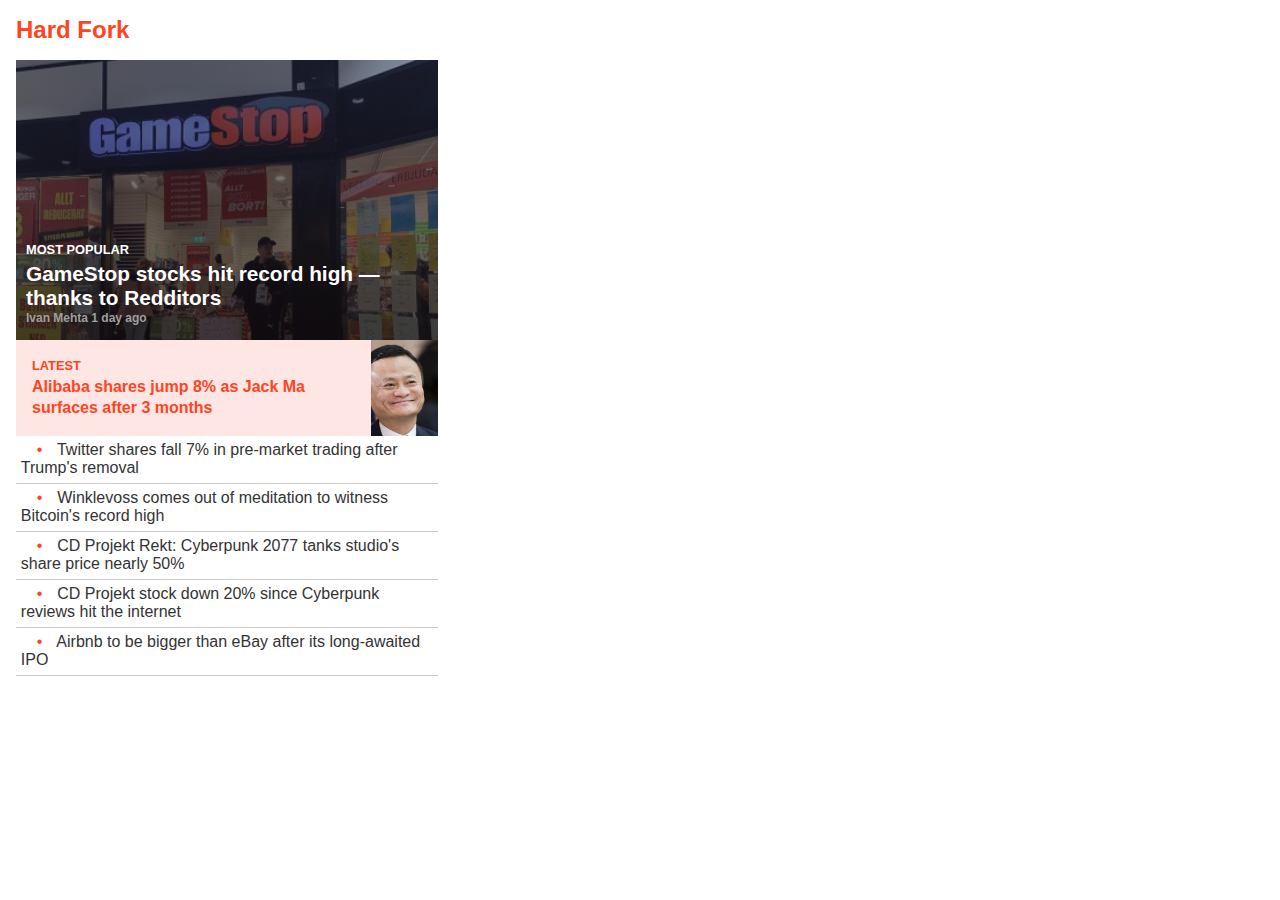
==== fork.html @ f8936afd "added categories" ====
<!DOCTYPE html>
<html lang="en">
  <head>
    <meta charset="UTF-8" />
    <meta http-equiv="X-UA-Compatible" content="IE=edge" />
    <meta name="viewport" content="width=device-width, initial-scale=1.0" />
    <link rel="stylesheet" href="style.css" />
    <title>Document</title>
  </head>
  <body>
    <section class="categories">
      <div class="cat-card">
        <div class="fundig-header">
          <h2>Hard Fork<i class="fas fa-chevron-right fa-sm"></i></h2>
        </div>
        <div class="cat-card-body">
          <div class="cat-card-top">
            <p>MOST POPULAR</p>
            <h3>
              <a href="#"
                >GameStop stocks hit record high — thanks to Redditors</a
              >
            </h3>
            <p><a href="#">Ivan Mehta 1 day ago</a></p>
          </div>
          <div class="cat-card-mid">
            <div>
              <p>LATEST</p>
              <a href="#"
                >Alibaba shares jump 8% as Jack Ma surfaces after 3 months</a
              >
            </div>
            <div class="cat-card-img">
              <img src="./img/alibaba.jpg" alt="" />
            </div>
          </div>
          <div class="cat-card-bottom">
            <div class="links">
              <ul>
                <li>
                  <a href="#"
                    >Twitter shares fall 7% in pre-market trading after Trump's
                    removal</a
                  >
                </li>
                <li>
                  <a href="#"
                    >Winklevoss comes out of meditation to witness Bitcoin's
                    record high</a
                  >
                </li>
                <li>
                  <a href="#"
                    >CD Projekt Rekt: Cyberpunk 2077 tanks studio's share price
                    nearly 50%
                  </a>
                </li>
                <li>
                  <a href="#">
                    CD Projekt stock down 20% since Cyberpunk reviews hit the
                    internet
                  </a>
                </li>
                <li>
                  <a href="#">
                    Airbnb to be bigger than eBay after its long-awaited IPO</a
                  >
                </li>
              </ul>
            </div>
          </div>
        </div>
      </div>
    </section>
  </body>
</html>
---- style.css ----
* {
  padding: 0;
  margin: 0;
  list-style: none;
  text-decoration: none;
  box-sizing: border-box;
}

html,
body {
  height: 100%;
  font-family: "Helvetica", Arial, sans-serif;
  display: flex;
  flex-direction: column;
  justify-content: space-between;
}

img {
  width: 100%;
}

.container {
  margin: 0 auto;
  max-width: 1192px;
  padding: 0 20px;
  margin-top: 110px;
}

header {
  display: flex;
  flex-direction: column;
  position: fixed;
  top: 0;
  width: 100%;
  background-color: #fff;
  z-index: 10;
}

footer ul li a {
  color: #9f9f9f;
}

.banner a,
p {
  color: #aaa;
  font-size: 0.8rem;
  font-weight: 700;
}

.top-nav {
  display: flex;
  justify-content: space-between;
  background: #131313;
  max-height: 2rem;
}

footer ul {
  display: flex;
  justify-content: center;
}

.fundig-header ul {
  margin-left: auto;
  display: flex;
  font: 300 1rem/1rem "Helvetica", sans-serif;
}

.top-nav ul {
  display: flex;
}

.footer-links-social li {
  border: 1px solid #333;
  background-color: #333;
  height: 2.5rem;
  width: 2.5rem;
  border-radius: 2.5rem;
  display: flex;
  justify-content: center;
  align-items: center;
  margin: 0 0.5rem;
}

.footer-links-social li a {
  color: #fff;
}

.footer-links-menu li {
  margin: 0 0.375rem;
  font-size: 0.8125rem;
  font-weight: 500;
}

.top-nav ul li {
  font-size: 0.8rem;
  line-height: 2rem;
  margin-left: 1.3rem;
  padding: 0;
}

.top-nav ul li a {
  color: #ffffffa2;
}

.middle-nav ul li a {
  color: #aaa;
}

.fundig-header ul li a {
  color: #f42;
}

.footer-links-menu li a:hover {
  color: #fff;
}

.top-nav ul li a:hover {
  color: #fff;
}

.middle-nav ul {
  display: flex;
}

.top-nav ul:last-child {
  margin-right: 1.3rem;
}

.middle-nav {
  display: flex;
  justify-content: space-between;
  background: #fff;
  min-height: 2.625rem;
  font: 400 0.8rem/0.8rem "Assistant", sans-serif;
  align-items: center;
  padding-left: 0.8rem;
}

.middle-nav ul li {
  font-size: 0.9rem;
  line-height: 1.3125rem;
  padding-left: 0.5rem;
}

.middle-nav form input[type="text"] {
  display: none;
}

.search {
  display: flex;
}

.brand {
  display: none;
  background-color: #111;
  flex: 0 1 auto;
  padding: 0.75rem;
  height: 2.625rem;
}

.brand img {
  width: 100%;
  max-width: 4.125rem;
}

.bar-btn {
  outline: none;
  display: none;
  height: 2.625rem;
  width: 2.625rem;
  padding: 0.9rem 0.8rem 0.8rem 0.8rem;
  color: #aaa;
  cursor: pointer;
}

.bar-btn:active {
  color: #535353;
}

.fa-search {
  color: #aaa;
  transform: scale(-1, 1);
  cursor: pointer;
}

.fa-search:hover {
  color: #535353;
}

.search-btn {
  height: 2.625rem;
  width: 2.625rem;
  border-left: 1px solid #aaa;
  display: flex;
  justify-content: center;
  align-items: center;
}

.bottom-nav {
  background: #fd3;
  min-height: 1.5rem;
  font-size: 0.75rem;
  padding-left: 1.2rem;
  display: flex;
  align-items: center;
}

footer {
  background-color: #131313;
  width: 100%;
  color: #9f9f9f;
  display: flex;
  flex-direction: column;
}

.footer-links-social {
  margin: 0 0 1.75rem 0;
}

.footer-links {
  padding: 2.652rem 0 1.75rem 0;
}

.footer-links-social li:hover {
  border: 1px solid #333;
  background-color: #131313;
}

.footer-legal {
  background-color: #000;
  text-align: center;
  padding: 2.4375rem;
  font-size: 0.875rem;
}

/* Latest funding */

.fundig-header {
  display: flex;
  flex-wrap: wrap;
  align-items: center;
  color: #f42;
  padding: 1rem 0;
}

.fundig-header div {
  font: 700 1.75rem/1.75rem "Assistant", sans-serif;
}

.fundig-header div i {
  margin-left: 0.4rem;
}

.fundig-header ul li a:hover {
  color: #111;
}

.fundig-header ul li:not(:last-child)::after {
  content: "|";
  padding: 0.5rem;
}

.columns {
  display: flex;
  flex-wrap: wrap;
}

.card {
  background-color: #f420110d;
  margin: 1rem auto;
  max-width: 24%;
}

.card-top {
  position: relative;
}

.card-logo img {
  top: 12px;
  left: 12px;
  width: 3.5rem;
  height: 3.5rem;
  position: absolute;
}

.card .card-middle div {
  padding-top: 0.3rem;
  padding-bottom: 0.3rem;
}

.card .card-top div:first-child {
  background-color: #f42;
  font-size: 0.8rem;
  padding: 0 0 0.4rem 5rem;
  color: #fff;
  width: 100%;
}

.banner p {
  float: right;
}

.text-big p {
  position: absolute;
  right: 10px;
}

.card .card-top div:last-child {
  background-color: #f420111d;
  font-size: 0.8rem;
  padding: 0.6rem 0 0.6rem 5rem;
  color: #111;
  width: 100%;
}

.card .card-bottom p {
  padding: 0.625rem;
  font-size: 0.8125rem;
  line-height: 1.1rem;
  font-weight: 200;
}

.card .card-top div:last-child p {
  font-size: 0.8rem;
  color: rgba(17, 17, 17, 0.55);
  width: 100%;
}

.card .card-middle {
  padding: 0.625rem;
  font-size: 0.8125rem;
  font-weight: 200;
  border-bottom: 0.1rem solid #f420111d;
}

.card .card-middle i {
  margin-right: 0.3rem;
}

.higlights {
  display: grid;
  grid-gap: 0.8rem;
  grid-template-areas: "banner-main banner-main banner-1" " banner-main banner-main banner-2";
  color: #fff;
}

.banner-main {
  grid-area: banner-main;
  height: 400px;
  background: linear-gradient(
      to bottom,
      rgba(40, 44, 71, 0.52),
      rgba(20, 14, 19, 0.73)
    ),
    url(https://inventionland.com/wp-content/uploads/2019/04/Inventionland-iPhone-with-apps.jpg)
      no-repeat;
  background-size: cover;
  background-position: center;
  display: block;
}

.banner {
  display: flex;
  padding: 1rem;
  align-items: flex-end;
  justify-content: center;
}

.text {
  position: relative;
  display: flex;
  flex-direction: column;
}

.text-big {
  position: relative;
  height: 100%;
  justify-content: space-between;
  display: flex;
  flex-direction: column;
}

.banner h1 {
  font-size: 1.5rem;
  font-weight: 900;
  line-height: 2rem;
  padding-bottom: 1rem;
}

.banner-main h1 {
  font-size: 3rem;
  line-height: 3.5rem;
}

.banner-1 {
  grid-area: banner-1;
  background: linear-gradient(
      to bottom,
      rgba(40, 44, 71, 0.52),
      rgba(20, 14, 19, 0.73)
    ),
    url(https://home.sophos.com/en-us/medialibrary/Microsites/Home/SecurityCenter/ai-article-pic10.jpg)
      no-repeat;
  background-size: cover;
  background-position: center;
}

.banner-2 {
  grid-area: banner-2;
  background: linear-gradient(
      to bottom,
      rgba(40, 44, 71, 0.52),
      rgba(20, 14, 19, 0.73)
    ),
    url(https://cnet2.cbsistatic.com/img/IBsOTtgG8yow7n7ZK8Wppcxm84s=/1200x675/2020/02/11/6796988a-9879-4734-bca6-448b788f8de7/apple-app-store-icon.jpg)
      no-repeat;
  background-size: cover;
  background-position: center;
}

.cat-card a {
  color: inherit;
}

.cat-card {
  width: 33%;
  margin-left: 1rem;
}

.cat-card-top {
  background: linear-gradient(
      to bottom,
      rgba(40, 44, 71, 0.52),
      rgba(20, 14, 19, 0.73)
    ),
    url("./img/game.jpg");
  background-position: center;
  background-repeat: no-repeat;
  background-size: cover;
  max-height: 280px;
  height: 280px;
  padding: 10px;
  color: #fff;
  display: flex;
  flex-direction: column;
  justify-content: flex-end;
}

.cat-card-top p {
  font-size: 0.8rem;
}

.cat-card-top a {
  font-size: 0.75rem;
}

.cat-card-top h3 a {
  font-size: 1.3rem;
}

.cat-card-top p {
  color: #fff;
  padding-bottom: 0.3rem;
}

.cat-card-top p a {
  color: #9f9f9f;
}

.cat-card-mid {
  display: flex;
  height: 96px;
  background: #f420111d;
  line-height: 1.3rem;
}

.cat-card-mid div:first-child {
  padding: 1em;
}

.cat-card-mid a {
  font-weight: 700;
  font-size: 1rem;
}

.cat-card-mid a,
p {
  color: #ff4422;
}

.cat-card-img {
  width: 96px;
  height: 96px;
  flex: 1 1 auto;
}

.cat-card-img img {
  height: 100%;
  width: 100%;
  object-fit: cover;
}

.cat-card-bottom ul li::before {
  content: "\2022";
  color: #ff4422;
  display: inline-block;
  width: 1em;
  margin-left: 1em;
}

.cat-card-bottom ul li {
  border-bottom: 1px solid rgba(134, 134, 134, 0.438);
  height: 3rem;
  font-size: 1rem;
  padding: 0.3rem;
  color: #333;
}

@media screen and (max-width: 1192px) {
  .banner h1 {
    font-size: 1rem;
    line-height: 1.2rem;
  }

  .banner-main h1 {
    font-size: 1.8rem;
    line-height: 2rem;
  }

  .banner a,
  p {
    font-size: 0.7rem;
  }

  .banner-main {
    height: 300px;
  }

  .banner-1 {
    height: 143px;
  }

  .banner-2 {
    height: 144px;
  }

  .columns {
    display: flex;
  }

  .card {
    max-width: 30%;
  }

  .card:last-child {
    display: none;
  }
}

@media screen and (max-width: 980px) {
  .top-nav {
    display: none;
  }

  .middle-nav ul {
    display: none;
  }

  .bar-btn {
    display: inline-block;
  }

  .middle-nav {
    padding-left: 0;
  }

  .brand {
    display: inline-block;
  }

  .bottom-nav {
    height: 42px;
  }

  .search-btn {
    border-right: 1px solid #aaa;
  }

  .footer-links-social li {
    margin: 0 0.2rem;
  }

  .footer-links-menu li {
    margin: 0 0.375rem;
    font-size: 0.7rem;
    font-weight: 500;
  }

  .banner {
    height: 150px;
  }

  .banner h1 {
    font-size: 1.5rem;
    line-height: 1.8rem;
  }

  .higlights {
    grid-template-areas: "banner-main" "banner-1" "banner-2";
  }

  .columns {
    display: flex;
    flex-wrap: wrap;
  }

  .card {
    min-width: 100%;
  }

  .card:last-child {
    display: block;
  }

  .text-big {
    display: flex;
    flex-direction: column;
    justify-content: flex-end;
  }

  .text-big p {
    position: absolute;
    bottom: -5px;
    left: 0;
  }

  .big-screen-logo {
    display: none;
  }
}

@media screen and (max-width: 740px) {
  .fundig-header ul {
    display: flex;
    margin: 0;
    font: 300 0.8rem/1rem "Helvetica", sans-serif;
  }

  .fundig-header div {
    font: 700 1.3rem/1rem "Helvetica", sans-serif;
    margin: 1rem 0 1rem 0;
  }
}
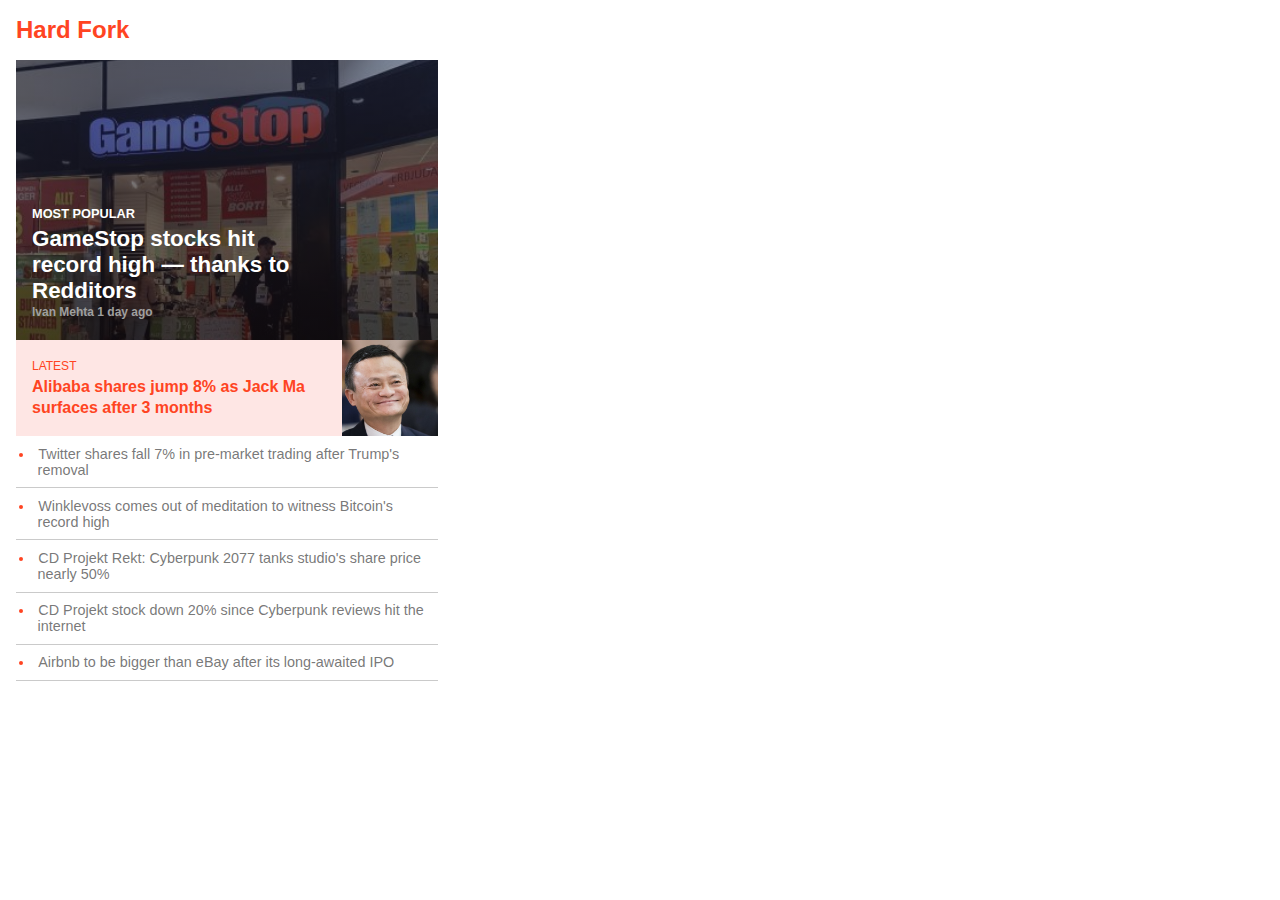
==== commit a471f8e7: "list link setting up red color on disk" ====
--- a/fork.html
+++ b/fork.html
@@ -1,76 +1,67 @@
 <!DOCTYPE html>
 <html lang="en">
-  <head>
-    <meta charset="UTF-8" />
-    <meta http-equiv="X-UA-Compatible" content="IE=edge" />
-    <meta name="viewport" content="width=device-width, initial-scale=1.0" />
-    <link rel="stylesheet" href="style.css" />
-    <title>Document</title>
-  </head>
-  <body>
-    <section class="categories">
-      <div class="cat-card">
-        <div class="fundig-header">
-          <h2>Hard Fork<i class="fas fa-chevron-right fa-sm"></i></h2>
+
+<head>
+  <meta charset="UTF-8" />
+  <meta http-equiv="X-UA-Compatible" content="IE=edge" />
+  <meta name="viewport" content="width=device-width, initial-scale=1.0" />
+  <link rel="stylesheet" href="style.css" />
+  <title>Document</title>
+</head>
+
+<body>
+  <section class="categories">
+    <div class="cat-card">
+      <div class="fundig-header">
+        <h2>Hard Fork<i class="fas fa-chevron-right fa-sm"></i></h2>
+      </div>
+      <div class="cat-card-top">
+        <p>MOST POPULAR</p>
+        <h3>
+          <a href="#">GameStop stocks hit record high — thanks to Redditors</a>
+        </h3>
+        <p><a href="#">Ivan Mehta 1 day ago</a></p>
+      </div>
+      <div class="cat-card-mid">
+        <div>
+          <p>LATEST</p>
+          <a href="#">Alibaba shares jump 8% as Jack Ma surfaces after 3 months</a>
         </div>
-        <div class="cat-card-body">
-          <div class="cat-card-top">
-            <p>MOST POPULAR</p>
-            <h3>
-              <a href="#"
-                >GameStop stocks hit record high — thanks to Redditors</a
-              >
-            </h3>
-            <p><a href="#">Ivan Mehta 1 day ago</a></p>
-          </div>
-          <div class="cat-card-mid">
-            <div>
-              <p>LATEST</p>
-              <a href="#"
-                >Alibaba shares jump 8% as Jack Ma surfaces after 3 months</a
-              >
-            </div>
-            <div class="cat-card-img">
-              <img src="./img/alibaba.jpg" alt="" />
-            </div>
-          </div>
-          <div class="cat-card-bottom">
-            <div class="links">
-              <ul>
-                <li>
-                  <a href="#"
-                    >Twitter shares fall 7% in pre-market trading after Trump's
-                    removal</a
-                  >
-                </li>
-                <li>
-                  <a href="#"
-                    >Winklevoss comes out of meditation to witness Bitcoin's
-                    record high</a
-                  >
-                </li>
-                <li>
-                  <a href="#"
-                    >CD Projekt Rekt: Cyberpunk 2077 tanks studio's share price
-                    nearly 50%
-                  </a>
-                </li>
-                <li>
-                  <a href="#">
-                    CD Projekt stock down 20% since Cyberpunk reviews hit the
-                    internet
-                  </a>
-                </li>
-                <li>
-                  <a href="#">
-                    Airbnb to be bigger than eBay after its long-awaited IPO</a
-                  >
-                </li>
-              </ul>
-            </div>
-          </div>
+        <div class="cat-card-img">
+          <img src="./img/alibaba.jpg" alt="" />
         </div>
       </div>
-    </section>
-  </body>
-</html>
+      <div class="cat-card-bottom">
+        <div class="links">
+          <ul>
+            <li>
+              <a href="#">Twitter shares fall 7% in pre-market trading after Trump's
+                removal</a>
+            </li>
+            <li>
+              <a href="#">Winklevoss comes out of meditation to witness Bitcoin's
+                record high</a>
+            </li>
+            <li>
+              <a href="#">CD Projekt Rekt: Cyberpunk 2077 tanks studio's share price
+                nearly 50%
+              </a>
+            </li>
+            <li>
+              <a href="#">
+                CD Projekt stock down 20% since Cyberpunk reviews hit the
+                internet
+              </a>
+            </li>
+            <li>
+              <a href="#">
+                Airbnb to be bigger than eBay after its long-awaited IPO</a>
+            </li>
+          </ul>
+        </div>
+      </div>
+    </div>
+  </section>
+</body>
+
+</html>--- a/style.css
+++ b/style.css
@@ -439,7 +439,7 @@
   background-size: cover;
   max-height: 280px;
   height: 280px;
-  padding: 10px;
+  padding: 1em;
   color: #fff;
   display: flex;
   flex-direction: column;
@@ -455,7 +455,11 @@
 }
 
 .cat-card-top h3 a {
-  font-size: 1.3rem;
+  font-size: 1.4rem;
+}
+
+.cat-card-top h3 {
+  padding-right: 5em;
 }
 
 .cat-card-top p {
@@ -469,13 +473,18 @@
 
 .cat-card-mid {
   display: flex;
-  height: 96px;
   background: #f420111d;
   line-height: 1.3rem;
 }
 
 .cat-card-mid div:first-child {
   padding: 1em;
+  flex: 1 1 auto;
+}
+
+.cat-card-mid div:first-child p {
+  font-size: .75rem;
+  font-weight: 400;
 }
 
 .cat-card-mid a {
@@ -497,24 +506,25 @@
 .cat-card-img img {
   height: 100%;
   width: 100%;
+  min-width: 96px;
   object-fit: cover;
 }
 
-.cat-card-bottom ul li::before {
-  content: "\2022";
+
+.cat-card-bottom li::marker {
   color: #ff4422;
-  display: inline-block;
-  width: 1em;
-  margin-left: 1em;
-}
-
+}
 .cat-card-bottom ul li {
   border-bottom: 1px solid rgba(134, 134, 134, 0.438);
-  height: 3rem;
-  font-size: 1rem;
-  padding: 0.3rem;
-  color: #333;
-}
+  font-size: 0.9rem;
+  color: #333333aa;
+  padding: 0.6rem 0.2rem;
+  list-style-type: disc;
+  list-style-position: inside;
+  text-indent: -1.3em;
+  padding-left: 1.5em;
+}
+
 
 @media screen and (max-width: 1192px) {
   .banner h1 {
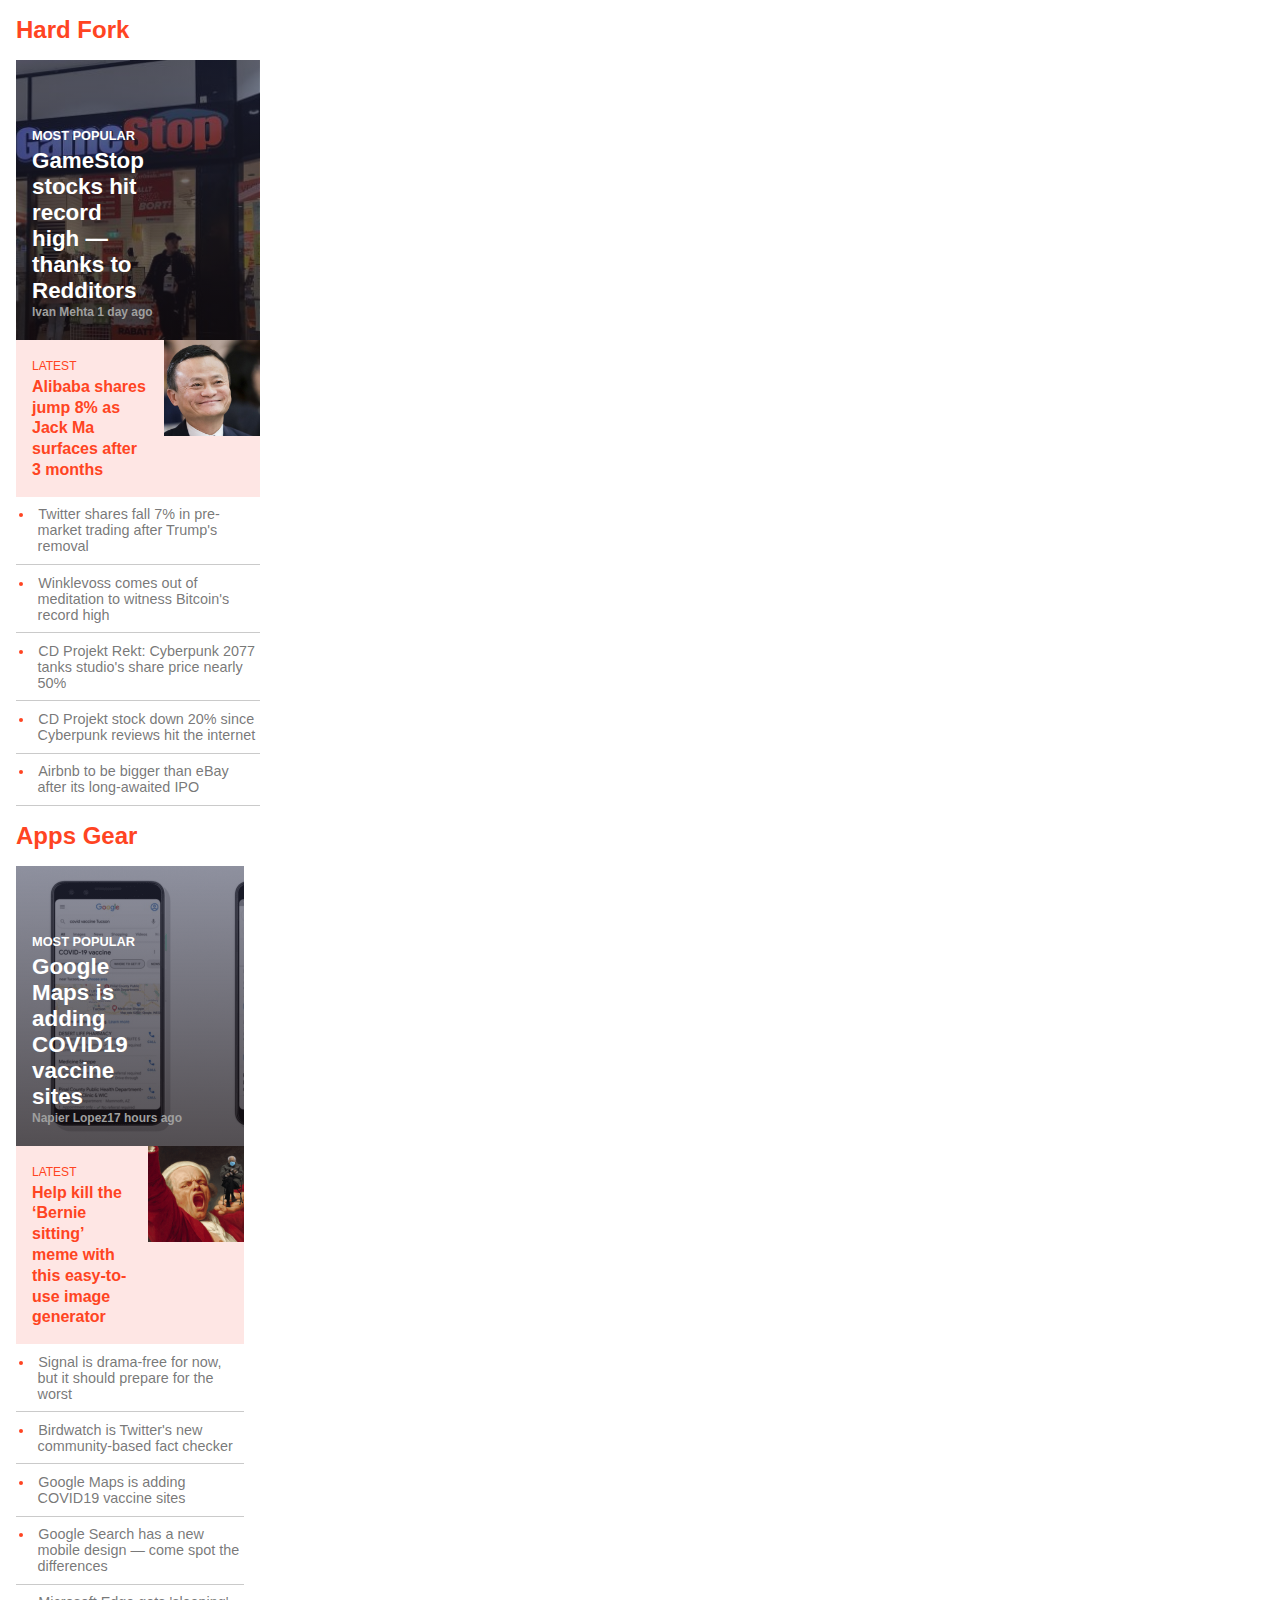
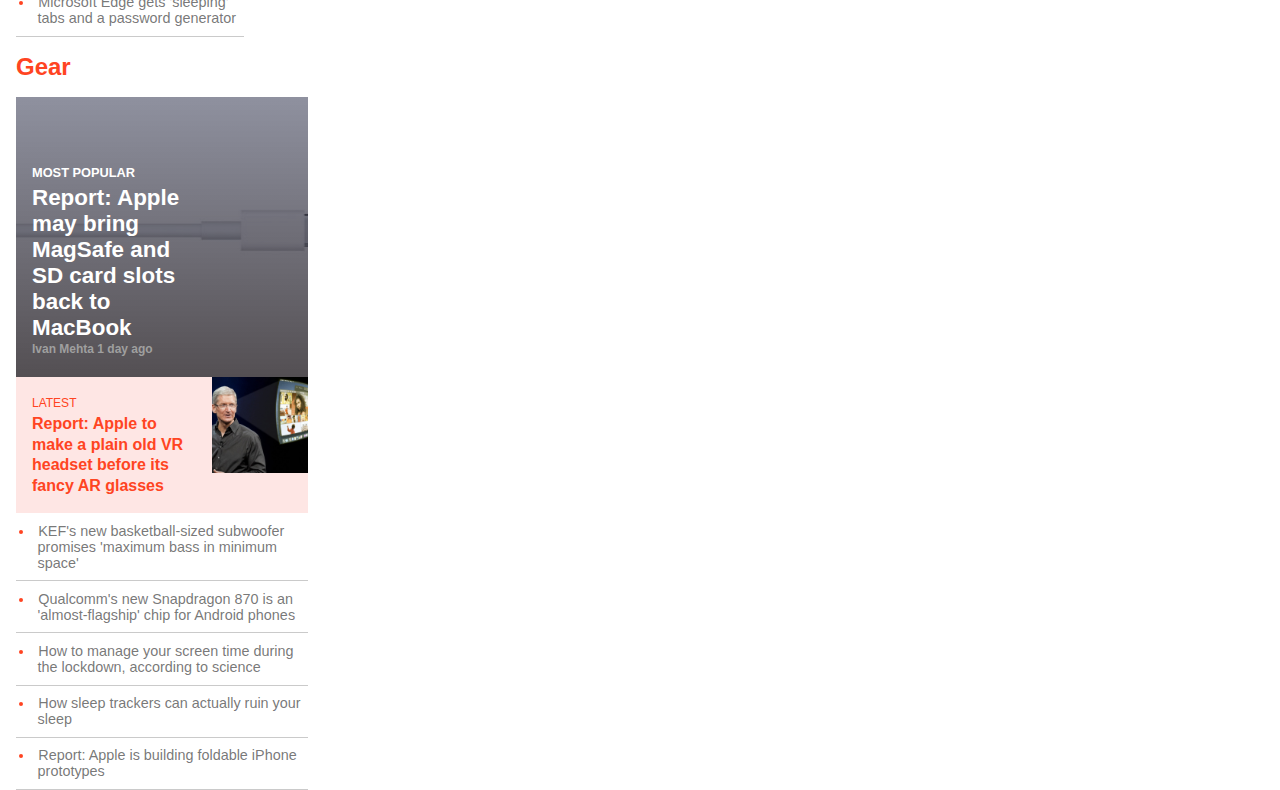
==== commit 564635f8: "added more cards" ====
--- a/fork.html
+++ b/fork.html
@@ -1,67 +1,201 @@
 <!DOCTYPE html>
 <html lang="en">
+  <head>
+    <meta charset="UTF-8" />
+    <meta http-equiv="X-UA-Compatible" content="IE=edge" />
+    <meta name="viewport" content="width=device-width, initial-scale=1.0" />
+    <link rel="stylesheet" href="style.css" />
+    <title>Document</title>
+  </head>
 
-<head>
-  <meta charset="UTF-8" />
-  <meta http-equiv="X-UA-Compatible" content="IE=edge" />
-  <meta name="viewport" content="width=device-width, initial-scale=1.0" />
-  <link rel="stylesheet" href="style.css" />
-  <title>Document</title>
-</head>
-
-<body>
-  <section class="categories">
-    <div class="cat-card">
-      <div class="fundig-header">
-        <h2>Hard Fork<i class="fas fa-chevron-right fa-sm"></i></h2>
-      </div>
-      <div class="cat-card-top">
-        <p>MOST POPULAR</p>
-        <h3>
-          <a href="#">GameStop stocks hit record high — thanks to Redditors</a>
-        </h3>
-        <p><a href="#">Ivan Mehta 1 day ago</a></p>
-      </div>
-      <div class="cat-card-mid">
-        <div>
-          <p>LATEST</p>
-          <a href="#">Alibaba shares jump 8% as Jack Ma surfaces after 3 months</a>
+  <body>
+    <div class="columns">
+      <section class="categories">
+        <div class="cat-card">
+          <div class="fundig-header">
+            <h2>Hard Fork<i class="fas fa-chevron-right fa-sm"></i></h2>
+          </div>
+          <div class="cat-card-top">
+            <p>MOST POPULAR</p>
+            <h3>
+              <a href="#"
+                >GameStop stocks hit record high — thanks to Redditors</a
+              >
+            </h3>
+            <p><a href="#">Ivan Mehta 1 day ago</a></p>
+          </div>
+          <div class="cat-card-mid">
+            <div>
+              <p>LATEST</p>
+              <a href="#"
+                >Alibaba shares jump 8% as Jack Ma surfaces after 3 months</a
+              >
+            </div>
+            <div class="cat-card-img">
+              <img src="./img/alibaba.jpg" alt="" />
+            </div>
+          </div>
+          <div class="cat-card-bottom">
+            <div class="links">
+              <ul>
+                <li>
+                  <a href="#"
+                    >Twitter shares fall 7% in pre-market trading after Trump's
+                    removal</a
+                  >
+                </li>
+                <li>
+                  <a href="#"
+                    >Winklevoss comes out of meditation to witness Bitcoin's
+                    record high</a
+                  >
+                </li>
+                <li>
+                  <a href="#"
+                    >CD Projekt Rekt: Cyberpunk 2077 tanks studio's share price
+                    nearly 50%
+                  </a>
+                </li>
+                <li>
+                  <a href="#">
+                    CD Projekt stock down 20% since Cyberpunk reviews hit the
+                    internet
+                  </a>
+                </li>
+                <li>
+                  <a href="#">
+                    Airbnb to be bigger than eBay after its long-awaited IPO</a
+                  >
+                </li>
+              </ul>
+            </div>
+          </div>
         </div>
-        <div class="cat-card-img">
-          <img src="./img/alibaba.jpg" alt="" />
+      </section>
+      <section class="categories">
+        <div class="cat-card">
+          <div class="fundig-header">
+            <h2>Apps Gear<i class="fas fa-chevron-right fa-sm"></i></h2>
+          </div>
+          <div class="cat-card-top google-bg-img">
+            <p>MOST POPULAR</p>
+            <h3>
+              <a href="#">Google Maps is adding COVID19 vaccine sites</a>
+            </h3>
+            <p><a href="#"> Napier Lopez17 hours ago</a></p>
+          </div>
+          <div class="cat-card-mid">
+            <div>
+              <p>LATEST</p>
+              <a href="#"
+                >Help kill the ‘Bernie sitting’ meme with this easy-to-use image
+                generator
+              </a>
+            </div>
+            <div class="cat-card-img">
+              <img
+                src="./img/header-image-bernie-sitting-meme-analysis-516x270.webp"
+                alt=""
+              />
+            </div>
+          </div>
+          <div class="cat-card-bottom">
+            <div class="links">
+              <ul>
+                <li>
+                  <a href="#"
+                    >Signal is drama-free for now, but it should prepare for the
+                    worst</a
+                  >
+                </li>
+                <li>
+                  <a href="#"
+                    >Birdwatch is Twitter's new community-based fact checker</a
+                  >
+                </li>
+                <li>
+                  <a href="#">Google Maps is adding COVID19 vaccine sites </a>
+                </li>
+                <li>
+                  <a href="#">
+                    Google Search has a new mobile design — come spot the
+                    differences
+                  </a>
+                </li>
+                <li>
+                  <a href="#">
+                    Microsoft Edge gets 'sleeping' tabs and a password
+                    generator</a
+                  >
+                </li>
+              </ul>
+            </div>
+          </div>
         </div>
-      </div>
-      <div class="cat-card-bottom">
-        <div class="links">
-          <ul>
-            <li>
-              <a href="#">Twitter shares fall 7% in pre-market trading after Trump's
-                removal</a>
-            </li>
-            <li>
-              <a href="#">Winklevoss comes out of meditation to witness Bitcoin's
-                record high</a>
-            </li>
-            <li>
-              <a href="#">CD Projekt Rekt: Cyberpunk 2077 tanks studio's share price
-                nearly 50%
-              </a>
-            </li>
-            <li>
-              <a href="#">
-                CD Projekt stock down 20% since Cyberpunk reviews hit the
-                internet
-              </a>
-            </li>
-            <li>
-              <a href="#">
-                Airbnb to be bigger than eBay after its long-awaited IPO</a>
-            </li>
-          </ul>
+      </section>
+      <section class="categories">
+        <div class="cat-card">
+          <div class="fundig-header">
+            <h2>Gear<i class="fas fa-chevron-right fa-sm"></i></h2>
+          </div>
+          <div class="cat-card-top apple-bg-img">
+            <p>MOST POPULAR</p>
+            <h3>
+              <a href="#"
+                >Report: Apple may bring MagSafe and SD card slots back to
+                MacBook</a
+              >
+            </h3>
+            <p><a href="#">Ivan Mehta 1 day ago</a></p>
+          </div>
+          <div class="cat-card-mid">
+            <div>
+              <p>LATEST</p>
+              <a href="#"
+                >Report: Apple to make a plain old VR headset before its fancy
+                AR glasses</a
+              >
+            </div>
+            <div class="cat-card-img">
+              <img src="./img/Apple-AR-glasses-headset.jpg" alt="" />
+            </div>
+          </div>
+          <div class="cat-card-bottom">
+            <div class="links">
+              <ul>
+                <li>
+                  <a href="#"
+                    >KEF's new basketball-sized subwoofer promises 'maximum bass
+                    in minimum space'</a
+                  >
+                </li>
+                <li>
+                  <a href="#"
+                    >Qualcomm's new Snapdragon 870 is an 'almost-flagship' chip
+                    for Android phones</a
+                  >
+                </li>
+                <li>
+                  <a href="#"
+                    >How to manage your screen time during the lockdown,
+                    according to science
+                  </a>
+                </li>
+                <li>
+                  <a href="#">
+                    How sleep trackers can actually ruin your sleep
+                  </a>
+                </li>
+                <li>
+                  <a href="#">
+                    Report: Apple is building foldable iPhone prototypes</a
+                  >
+                </li>
+              </ul>
+            </div>
+          </div>
         </div>
-      </div>
+      </section>
     </div>
-  </section>
-</body>
-
-</html>+  </body>
+</html>
--- a/style.css
+++ b/style.css
@@ -5,7 +5,6 @@
   text-decoration: none;
   box-sizing: border-box;
 }
-
 html,
 body {
   height: 100%;
@@ -40,6 +39,10 @@
   color: #9f9f9f;
 }
 
+.big-screen-logo img {
+  width: 25em;
+}
+
 .banner a,
 p {
   color: #aaa;
@@ -159,7 +162,6 @@
 }
 
 .brand img {
-  width: 100%;
   max-width: 4.125rem;
 }
 
@@ -266,9 +268,12 @@
 }
 
 .card {
-  background-color: #f420110d;
   margin: 1rem auto;
   max-width: 24%;
+}
+
+.card-bg {
+  background-color: #f420110d;
 }
 
 .card-top {
@@ -417,6 +422,85 @@
   background-size: cover;
   background-position: center;
 }
+
+.latest .columns {
+  margin: 0;
+  padding: 0;
+  display: flex;
+  flex-wrap: wrap;
+  justify-content: space-between;
+}
+
+.card-news {
+  display: flex;
+  align-content: flex-start;
+  margin-bottom: 1em;
+  flex-wrap: wrap;
+  width: 24%;
+}
+
+.card-news a {
+  color: inherit;
+}
+
+.card-news-image {
+  position: relative;
+  max-height: 130px;
+  margin-bottom: 0.5em;
+}
+
+.large {
+  max-height: 200px;
+}
+.dealDiscount {
+  position: absolute;
+  height: 80px;
+  width: 80px;
+  top: 0px;
+  right: 0px;
+  background-image: url("./img/deals-ribbon.svg");
+  background-repeat: no-repeat;
+  background-size: contain;
+}
+.dealDiscount div {
+  transform: rotate(45deg);
+  font-size: 14px;
+  font-weight: 700;
+  left: 8px;
+  position: relative;
+  text-align: center;
+  text-transform: uppercase;
+  top: 20px;
+  width: 100%;
+}
+
+.oldprice {
+  text-decoration: line-through;
+  font-size: 13px;
+}
+
+.newprice {
+  font-size: 1rem;
+  font-weight: 500;
+  color: #111;
+}
+
+.card-news-image img {
+  width: 100%;
+  height: 100%;
+  object-fit: cover;
+}
+
+.card-news-body {
+  padding: 0.3em;
+}
+
+.card-news-body h4 {
+  margin-bottom: 0.3em;
+  font-weight: 700;
+}
+
+/* Media queries for large 1192px medium 980px and small 740 */
 
 .cat-card a {
   color: inherit;
@@ -446,6 +530,24 @@
   justify-content: flex-end;
 }
 
+.apple-bg-img {
+  background: linear-gradient(
+      to bottom,
+      rgba(40, 44, 71, 0.52),
+      rgba(20, 14, 19, 0.73)
+    ),
+    url("./img/MacBook-USB-C-Feat-Img-730x365.jpg");
+}
+
+.google-bg-img {
+  background: linear-gradient(
+      to bottom,
+      rgba(40, 44, 71, 0.52),
+      rgba(20, 14, 19, 0.73)
+    ),
+    url("./img/Snag_3c8ecdc-368x276.webp");
+}
+
 .cat-card-top p {
   font-size: 0.8rem;
 }
@@ -475,6 +577,7 @@
   display: flex;
   background: #f420111d;
   line-height: 1.3rem;
+  color: #f42;
 }
 
 .cat-card-mid div:first-child {
@@ -483,18 +586,14 @@
 }
 
 .cat-card-mid div:first-child p {
-  font-size: .75rem;
+  font-size: 0.75rem;
   font-weight: 400;
+  color: #f42;
 }
 
 .cat-card-mid a {
   font-weight: 700;
   font-size: 1rem;
-}
-
-.cat-card-mid a,
-p {
-  color: #ff4422;
 }
 
 .cat-card-img {
@@ -509,7 +608,6 @@
   min-width: 96px;
   object-fit: cover;
 }
-
 
 .cat-card-bottom li::marker {
   color: #ff4422;
@@ -525,7 +623,6 @@
   padding-left: 1.5em;
 }
 
-
 @media screen and (max-width: 1192px) {
   .banner h1 {
     font-size: 1rem;
@@ -647,9 +744,22 @@
   .big-screen-logo {
     display: none;
   }
-}
-
-@media screen and (max-width: 740px) {
+
+  .latest .columns::after {
+    content: "";
+    flex: auto;
+  }
+
+  .card-news {
+    display: flex;
+    justify-content: space-between;
+    margin-bottom: 1em;
+    width: 32%;
+    margin: 0.3em;
+  }
+}
+
+@media screen and (min-width: 300px) and (max-width: 740px) {
   .fundig-header ul {
     display: flex;
     margin: 0;
@@ -660,4 +770,40 @@
     font: 700 1.3rem/1rem "Helvetica", sans-serif;
     margin: 1rem 0 1rem 0;
   }
-}
+
+  .latest .columns {
+    margin: 0;
+    padding: 0;
+    display: flex;
+    flex-direction: column;
+  }
+
+  .card-news {
+    display: flex;
+    align-content: flex-start;
+    margin-bottom: 1em;
+    flex-wrap: nowrap;
+    width: 95%;
+  }
+
+  .card-news-image {
+    flex: 0 0 auto;
+    margin-right: 1rem;
+    width: 75px;
+    height: 75px;
+  }
+
+  .card-news-image img {
+    width: 100%;
+    height: 100%;
+    object-fit: cover;
+  }
+
+  .dealDiscount {
+    display: none;
+  }
+
+  .details {
+    margin-left: auto !important;
+  }
+}
